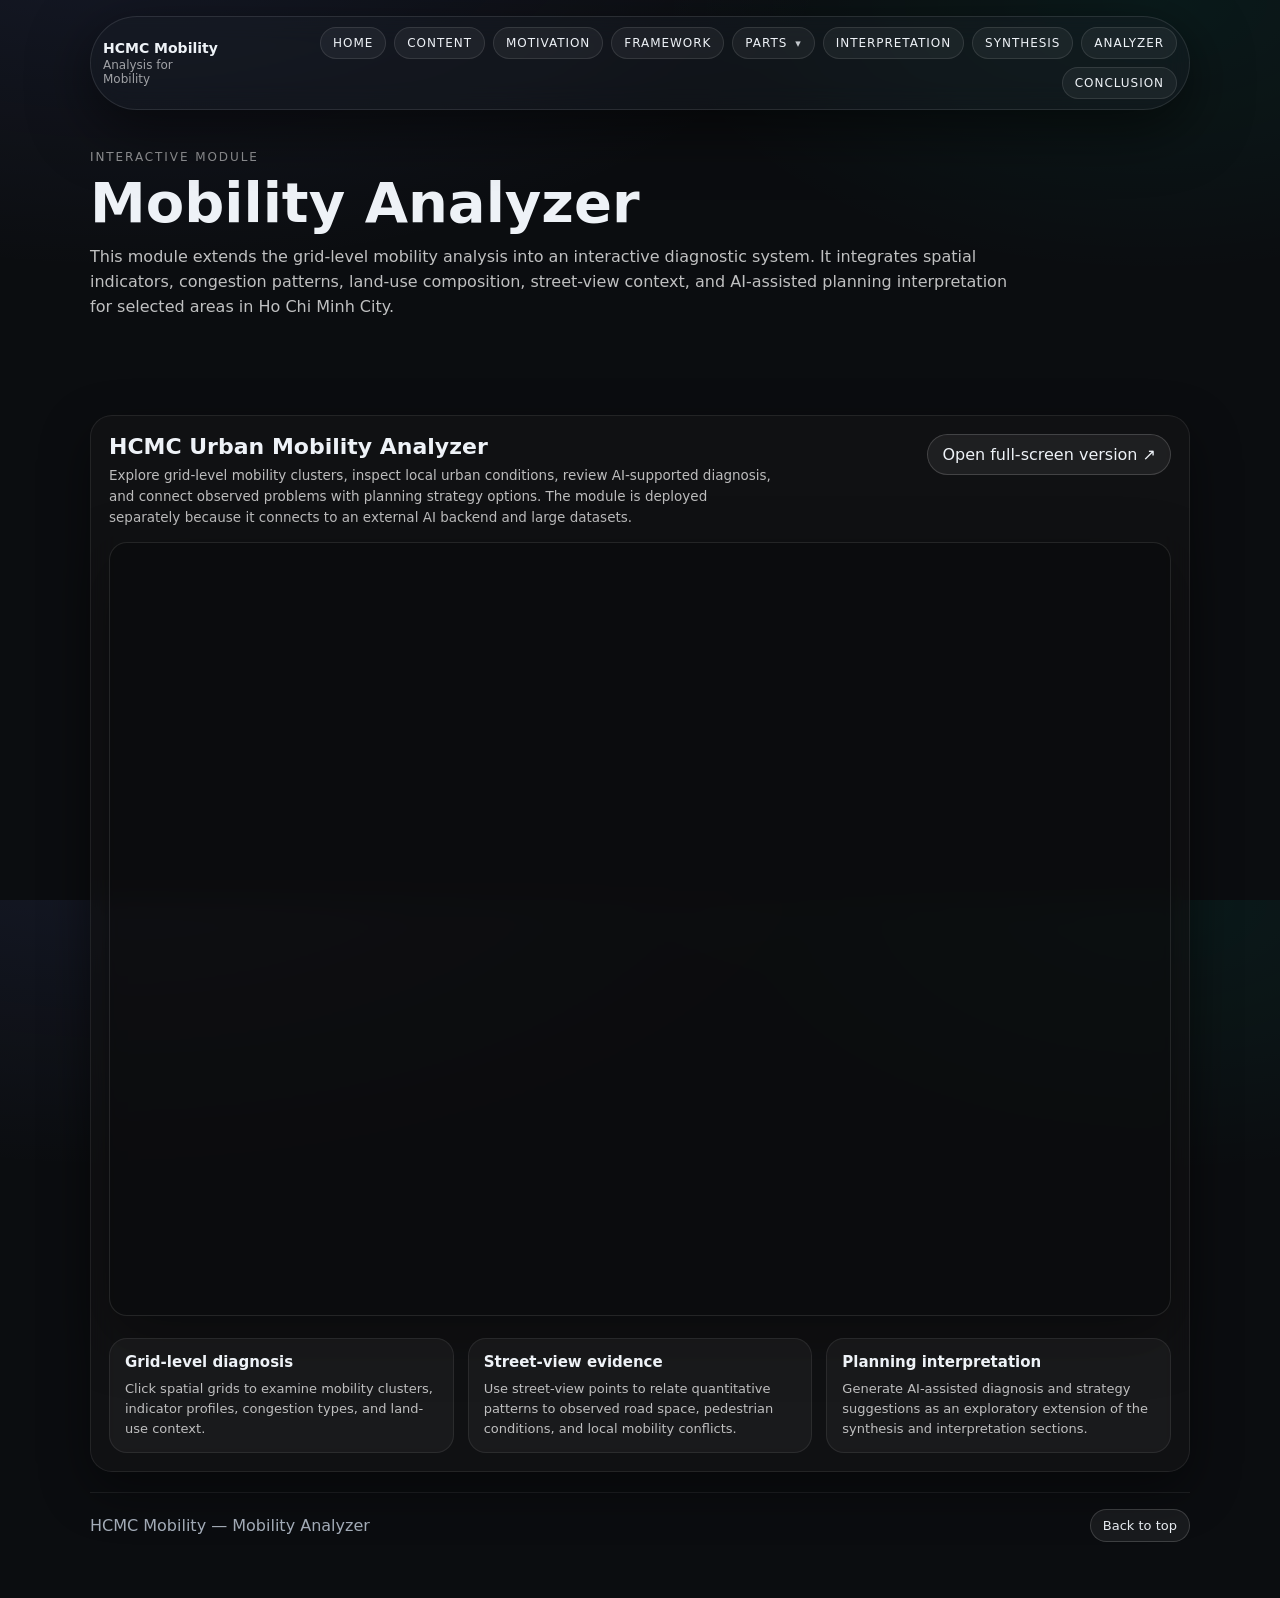
==== analyzer.html @ 1ded1384 "Create analyzer.html" ====
<!doctype html>
<html lang="en">
<head>
  <meta charset="utf-8" />
  <meta name="viewport" content="width=device-width,initial-scale=1" />
  <title>Mobility Analyzer | HCMC Mobility</title>
  <link rel="stylesheet" href="style.css" />

  <style>
    .page-pad{
      padding-top:110px;
    }

    .section-tight{
      padding:40px 0 56px;
    }

    .h1{
      font-size:56px;
      line-height:1.03;
      margin:0 0 12px;
    }

    .sublead{
      color:rgba(255,255,255,.74);
      max-width:92ch;
      line-height:1.58;
      margin:0;
    }

    .analyzer-card{
      border-radius:22px;
      padding:18px;
      background:rgba(20,20,22,.66);
      border:1px solid rgba(255,255,255,.08);
      box-shadow:0 18px 50px rgba(0,0,0,.42);
    }

    .embed-head{
      display:flex;
      align-items:flex-start;
      justify-content:space-between;
      gap:14px;
      margin-bottom:14px;
    }

    .embed-title{
      font-size:22px;
      margin:0 0 6px;
    }

    .embed-note{
      color:rgba(255,255,255,.72);
      margin:0;
      max-width:78ch;
      line-height:1.55;
      font-size:13.5px;
    }

    .btn-row{
      display:flex;
      gap:10px;
      flex-wrap:wrap;
      flex-shrink:0;
    }

    .embed-frame{
      width:100%;
      height:min(86vh,1080px);
      min-height:760px;
      border:0;
      border-radius:18px;
      background:rgba(0,0,0,.25);
      overflow:hidden;
      border:1px solid rgba(255,255,255,.10);
      box-shadow:0 20px 60px rgba(0,0,0,.35);
    }

    .note-grid{
      display:grid;
      grid-template-columns:repeat(3,minmax(0,1fr));
      gap:14px;
      margin-top:18px;
    }

    .note-card{
      border-radius:18px;
      padding:14px 15px;
      background:rgba(255,255,255,.04);
      border:1px solid rgba(255,255,255,.08);
    }

    .note-card h3{
      margin:0 0 8px;
      font-size:15px;
    }

    .note-card p{
      margin:0;
      color:rgba(255,255,255,.72);
      font-size:13px;
      line-height:1.52;
    }

    .footerbar{
      display:flex;
      align-items:center;
      justify-content:space-between;
      gap:12px;
      margin-top:20px;
      padding-top:16px;
      border-top:1px solid rgba(255,255,255,.08);
    }

    @media (max-width:980px){
      .h1{font-size:42px;}
      .embed-head{flex-direction:column;}
      .note-grid{grid-template-columns:1fr;}
      .embed-frame{min-height:680px;}
    }
  </style>
</head>

<body class="theme-dark">
  <header class="topbar glass" role="banner">
    <div class="topbar-left">
      <div class="brand">
        <div class="brand-title">HCMC Mobility</div>
        <div class="brand-sub">Analysis for Mobility</div>
      </div>
    </div>

    <nav class="topbar-nav" aria-label="Primary">
      <a class="pill" href="index.html">Home</a>
      <a class="pill" href="content.html">Content</a>
      <a class="pill" href="motivation.html">Motivation</a>
      <a class="pill" href="framework.html">Framework</a>

      <div class="pill dropdown" tabindex="0" aria-label="Parts">
        <span>Parts</span>
        <div class="dropdown-menu" role="menu">
          <a role="menuitem" href="part1.html">Part I — Traffic Distribution</a>
          <a role="menuitem" href="part2.html">Part II — Measuring Congestion</a>
          <a role="menuitem" href="part3.html">Part III — Public Transport Supply</a>
        </div>
      </div>

      <a class="pill" href="interpretation.html">Interpretation</a>
      <a class="pill" href="synthesis.html">Synthesis</a>
      <a class="pill active" href="analyzer.html">Analyzer</a>
      <a class="pill" href="conclusion.html">Conclusion</a>
    </nav>
  </header>

  <main class="page-pad">
    <section class="section-tight" id="top">
      <div class="container">
        <div class="kicker">INTERACTIVE MODULE</div>
        <h1 class="h1">Mobility Analyzer</h1>
        <p class="sublead">
          This module extends the grid-level mobility analysis into an interactive diagnostic system.
          It integrates spatial indicators, congestion patterns, land-use composition, street-view context,
          and AI-assisted planning interpretation for selected areas in Ho Chi Minh City.
        </p>
      </div>
    </section>

    <section class="section-tight">
      <div class="container">
        <div class="analyzer-card glass">
          <div class="embed-head">
            <div>
              <h2 class="embed-title">HCMC Urban Mobility Analyzer</h2>
              <p class="embed-note">
                Explore grid-level mobility clusters, inspect local urban conditions, review AI-supported diagnosis,
                and connect observed problems with planning strategy options. The module is deployed separately because
                it connects to an external AI backend and large datasets.
              </p>
            </div>

            <div class="btn-row">
              <a class="btn" href="https://defy-6.github.io/hcmc_ai_frontend/" target="_blank" rel="noopener">
                Open full-screen version ↗
              </a>
            </div>
          </div>

          <iframe
            class="embed-frame"
            src="https://defy-6.github.io/hcmc_ai_frontend/"
            title="HCMC Urban Mobility Analyzer"
            loading="lazy"
            referrerpolicy="no-referrer-when-downgrade"
            allow="fullscreen; clipboard-read; clipboard-write"
          ></iframe>

          <div class="note-grid">
            <div class="note-card">
              <h3>Grid-level diagnosis</h3>
              <p>
                Click spatial grids to examine mobility clusters, indicator profiles, congestion types,
                and land-use context.
              </p>
            </div>

            <div class="note-card">
              <h3>Street-view evidence</h3>
              <p>
                Use street-view points to relate quantitative patterns to observed road space,
                pedestrian conditions, and local mobility conflicts.
              </p>
            </div>

            <div class="note-card">
              <h3>Planning interpretation</h3>
              <p>
                Generate AI-assisted diagnosis and strategy suggestions as an exploratory extension
                of the synthesis and interpretation sections.
              </p>
            </div>
          </div>
        </div>

        <div class="footerbar">
          <div class="muted">HCMC Mobility — Mobility Analyzer</div>
          <a class="btn small" href="#top" onclick="window.scrollTo({top:0, behavior:'smooth'}); return false;">Back to top</a>
        </div>
      </div>
    </section>
  </main>
</body>
</html>
---- style.css ----
:root{
  --bg:#0b0d10;
  --text:#eef2f7;
  --muted:#a7b0bc;
  --card: rgba(18,22,28,.55);
  --glass: rgba(28,34,42,.35);
  --stroke: rgba(255,255,255,.10);
  --stroke2: rgba(255,255,255,.16);
  --shadow: 0 18px 60px rgba(0,0,0,.55);
  --radius: 18px;
  --radius2: 22px;
  --max: 1100px;
}

*{box-sizing:border-box}
html,body{height:100%}
body{
  margin:0;
  font-family: ui-sans-serif, system-ui, -apple-system, Segoe UI, Roboto, Helvetica, Arial;
  background: radial-gradient(1200px 600px at 10% -10%, rgba(120,140,255,.10), transparent 60%),
              radial-gradient(900px 500px at 90% 0%, rgba(0,255,210,.06), transparent 55%),
              var(--bg);
  color: var(--text);
}

a{color:inherit; text-decoration:none}
img{max-width:100%; display:block}

.container{width:min(var(--max), calc(100% - 48px)); margin:0 auto}

.glass{
  background: var(--glass);
  border:1px solid var(--stroke);
  box-shadow: var(--shadow);
  backdrop-filter: blur(14px);
  -webkit-backdrop-filter: blur(14px);
}

.card{
  border-radius: var(--radius2);
  padding:18px 18px 16px;
  background: var(--card);
  border:1px solid var(--stroke);
  box-shadow: 0 14px 50px rgba(0,0,0,.45);
}

.btn{
  display:inline-flex; align-items:center; justify-content:center;
  gap:10px;
  padding:10px 14px;
  border-radius: 999px;
  border:1px solid var(--stroke2);
  background: rgba(255,255,255,.06);
  transition: transform .15s ease, background .15s ease, border-color .15s ease;
  user-select:none;
}
.btn:hover{transform: translateY(-1px); background: rgba(255,255,255,.09)}
.btn.primary{
  background: rgba(255,255,255,.90);
  color:#12161c;
  border-color: rgba(255,255,255,.90);
}
.btn.primary:hover{background: rgba(255,255,255,.98)}
.btn.small{padding:8px 12px; font-size:13px}

.kicker{
  letter-spacing:.16em;
  font-size:12px;
  color: rgba(255,255,255,.55);
  margin-bottom:10px;
}
.h2{font-size:44px; line-height:1.05; margin:0 0 10px}
.h3{font-size:18px; margin:0 0 10px}
.lead{color: rgba(255,255,255,.72); max-width: 78ch; margin:0 0 22px; line-height:1.55}
.muted{color: var(--muted)}
.small{font-size:12.5px}

.section{padding:70px 0 64px}

/* Topbar */
.topbar{
  position:fixed;
  top:16px;
  left:50%;
  transform: translateX(-50%);
  width:min(var(--max), calc(100% - 36px));
  border-radius: 999px;
  padding:10px 12px;
  z-index:50;
  display:flex;
  align-items:center;
  justify-content:space-between;
  gap:14px;
}
.brand-title{font-weight:700; font-size:14px}
.brand-sub{font-size:12px; color: rgba(255,255,255,.60); margin-top:2px}

.topbar-nav{
  display:flex;
  align-items:center;
  gap:8px;
  flex-wrap:wrap;
  justify-content:flex-end;
}

.pill{
  display:inline-flex;
  align-items:center;
  gap:8px;
  padding:8px 12px;
  border-radius: 999px;
  border:1px solid rgba(255,255,255,.10);
  background: rgba(255,255,255,.05);
  font-size:12px;
  letter-spacing:.08em;
  text-transform:uppercase;
  white-space:nowrap;
  transition: background .15s ease, transform .15s ease, border-color .15s ease;
}
.pill:hover{background: rgba(255,255,255,.08); transform: translateY(-1px)}
.dropdown{position:relative; cursor:pointer}
.dropdown:after{content:"▾"; opacity:.8; font-size:11px}
.dropdown-menu{
  position:absolute;
  right:0;
  top:42px;
  min-width: 320px;
  padding:10px;
  border-radius: 14px;
  background: rgba(18,22,28,.85);
  border:1px solid rgba(255,255,255,.12);
  box-shadow: 0 18px 60px rgba(0,0,0,.55);
  backdrop-filter: blur(14px);
  display:none;
}
.dropdown:hover .dropdown-menu,
.dropdown:focus-within .dropdown-menu{display:block}
.dropdown-menu a{
  display:block;
  padding:10px 10px;
  border-radius: 12px;
  color: rgba(255,255,255,.88);
  font-size:13px;
  letter-spacing:0;
  text-transform:none;
  border:1px solid transparent;
}
.dropdown-menu a:hover{
  background: rgba(255,255,255,.06);
  border-color: rgba(255,255,255,.10);
}

/* HERO */
.hero{
  position:relative;
  min-height: 92vh;
  padding-top: 120px;
  display:flex;
  align-items:flex-end;
}
.hero-bg{position:absolute; inset:0; overflow:hidden}
.hero-slide{
  position:absolute; inset:0;
  background-size:cover;
  background-position:center;
  opacity:0;
  transform: scale(1.02);
  transition: opacity 900ms ease, transform 1500ms ease;
}
.hero-slide.is-active{
  opacity:1;
  transform: scale(1.00);
}
.hero-vignette{
  position:absolute; inset:0;
  background:
    radial-gradient(900px 520px at 20% 70%, rgba(0,0,0,.15), rgba(0,0,0,.75) 70%),
    linear-gradient(to bottom, rgba(0,0,0,.45), rgba(0,0,0,.55));
}

.hero-inner{
  position:relative;
  padding: 0 0 66px;
}
.hero-tag{
  display:inline-flex;
  padding:7px 12px;
  border-radius: 999px;
  border:1px solid rgba(255,255,255,.14);
  background: rgba(0,0,0,.25);
  font-size:12px;
  letter-spacing:.14em;
}
.hero-title{
  margin:14px 0 10px;
  font-size: 56px;
  line-height:1.02;
}
.hero-subtitle{
  margin:0 0 18px;
  color: rgba(255,255,255,.78);
  max-width: 70ch;
  line-height:1.55;
}
.hero-actions{display:flex; gap:10px; margin-top: 10px}
.hero-scroll{
  display:inline-flex;
  align-items:center;
  gap:10px;
  margin-top: 18px;
  color: rgba(255,255,255,.70);
  border:1px solid rgba(255,255,255,.12);
  background: rgba(0,0,0,.22);
  padding:10px 12px;
  border-radius: 999px;
}
.hero-scroll:hover{background: rgba(0,0,0,.30)}
.hero-scroll .chev{opacity:.9}

.hero-dots{display:flex; gap:8px; margin-top:12px}
.dot{
  width:10px; height:10px; border-radius:999px;
  border:1px solid rgba(255,255,255,.22);
  background: rgba(255,255,255,.08);
  cursor:pointer;
}
.dot.is-active{background: rgba(255,255,255,.85)}

/* Layout helpers */
.grid-2{
  display:grid;
  grid-template-columns: 1fr 1fr;
  gap:16px;
}
@media (max-width: 860px){
  .topbar{top:10px}
  .hero-title{font-size:44px}
  .grid-2{grid-template-columns: 1fr}
  .dropdown-menu{min-width: 260px}
}

/* bullets */
.bullets{
  margin:0;
  padding-left: 18px;
  color: rgba(255,255,255,.82);
}
.bullets li{margin:8px 0; line-height:1.45}

/* Motivation image */
.img-wrap{margin-top:14px}
.img-label{font-size:12px; color: rgba(255,255,255,.55); margin:0 0 8px}
.img{
  border-radius: 16px;
  border:1px solid rgba(255,255,255,.10);
  box-shadow: 0 18px 50px rgba(0,0,0,.45);
  width:100%;
  height:auto;
}

/* Pie */
.pie-wrap{position:relative; margin-top:10px}
.pie{
  width:100%;
  max-width: 520px;
  height:auto;
  display:block;
  margin: 8px auto 0;
  filter: drop-shadow(0 18px 40px rgba(0,0,0,.55));
}
.pie-legend{
  display:grid;
  gap:8px;
  margin-top: 10px;
  padding:12px 12px;
  border-radius: 16px;
  border:1px solid rgba(255,255,255,.10);
  background: rgba(0,0,0,.20);
}
.legend-row{display:flex; justify-content:space-between; gap:12px}
.legend-k{color: rgba(255,255,255,.55); font-size:12px}
.legend-v{font-weight:650}

.tooltip{
  position:absolute;
  pointer-events:none;
  opacity:0;
  transform: translateY(6px);
  transition: opacity .12s ease, transform .12s ease;
  padding:8px 10px;
  border-radius: 12px;
  background: rgba(18,22,28,.92);
  border:1px solid rgba(255,255,255,.14);
  box-shadow: 0 18px 60px rgba(0,0,0,.55);
  font-size:12.5px;
}
.tooltip.is-on{opacity:1; transform: translateY(0)}

/* Chapters */
.chapters-head{
  display:flex;
  align-items:flex-end;
  justify-content:space-between;
  gap:16px;
  margin-bottom: 14px;
}
.follow{
  display:inline-flex;
  align-items:center;
  gap:10px;
  padding:10px 12px;
  border-radius: 999px;
  border:1px solid rgba(255,255,255,.12);
  background: rgba(255,255,255,.05);
  color: rgba(255,255,255,.78);
}
.follow:hover{background: rgba(255,255,255,.08)}
.follow .chev{opacity:.9}

.chapters-grid{
  display:grid;
  grid-template-columns: 1fr 1fr;
  gap:14px;
}
@media (max-width: 860px){
  .chapters-head{flex-direction:column; align-items:flex-start}
  .chapters-grid{grid-template-columns: 1fr}
}

.chapter{padding:16px 16px}
.chapter-title{font-weight:750; margin-bottom:8px}
.chapter-desc{color: rgba(255,255,255,.72); line-height:1.45}

/* footer */
.footerbar{
  margin-top: 20px;
  display:flex;
  align-items:center;
  justify-content:space-between;
  gap:12px;
  padding-top: 16px;
  border-top: 1px solid rgba(255,255,255,.08);
}
/* =========================
   PART PAGES — MAP PANELS
========================= */

.panel-grid{
  display:grid;
  grid-template-columns: 1fr 1fr 1fr;
  gap:14px;
}

@media (max-width: 980px){
  .panel-grid{grid-template-columns:1fr}
}

.map-panel{
  padding: 0;
  overflow: hidden;
  border-radius: var(--radius2);
}

.panel-head{
  padding: 16px 16px 12px;
  display:flex;
  align-items:flex-start;
  justify-content:space-between;
  gap:12px;
  border-bottom: 1px solid rgba(255,255,255,.08);
}

.panel-meta{min-width: 0}
.panel-title{
  margin:0 0 6px;
  font-weight: 750;
  font-size: 14px;
}
.panel-desc{
  margin:0;
  color: rgba(255,255,255,.70);
  font-size: 12.5px;
  line-height: 1.35;
  max-width: 42ch;
}

/* toggle pills */
.seg{
  display:inline-flex;
  gap:6px;
  padding:6px;
  border-radius: 999px;
  border:1px solid rgba(255,255,255,.10);
  background: rgba(0,0,0,.18);
  flex-shrink:0;
}
.seg button{
  appearance:none;
  border:none;
  cursor:pointer;
  padding:7px 10px;
  border-radius:999px;
  background: transparent;
  color: rgba(255,255,255,.78);
  font-size:12px;
  line-height:1;
  transition: background .15s ease, transform .15s ease;
}
.seg button:hover{transform: translateY(-1px)}
.seg button[aria-pressed="true"]{
  background: rgba(255,255,255,.12);
  color: rgba(255,255,255,.95);
}

/* map box */
.map-wrap{position:relative}
.map{
  height: 360px;
  width: 100%;
}

/* legend style (glass) */
.legend{
  position:absolute;
  right: 10px;
  bottom: 10px;
  z-index: 600;
  padding:10px 10px;
  border-radius: 14px;
  background: rgba(18,22,28,.85);
  border:1px solid rgba(255,255,255,.12);
  box-shadow: 0 18px 60px rgba(0,0,0,.55);
  backdrop-filter: blur(14px);
  color: rgba(255,255,255,.88);
  font-size: 12px;
  min-width: 165px;
}
.legend .lg-title{
  margin: 0 0 6px;
  font-weight: 750;
  font-size: 12px;
}
.legend .row{
  display:grid;
  grid-template-columns: 14px 1fr;
  gap: 8px;
  align-items:center;
  margin: 4px 0;
}
.legend .sw{
  width:14px;
  height:10px;
  border-radius:3px;
  border:1px solid rgba(255,255,255,.18);
}

/* footer text */
.panel-foot{
  padding: 10px 16px 14px;
  border-top: 1px solid rgba(255,255,255,.08);
  color: rgba(255,255,255,.60);
}

/* make leaflet controls match dark theme */
.leaflet-control-zoom a{
  background: rgba(18,22,28,.85) !important;
  color: rgba(255,255,255,.92) !important;
  border: 1px solid rgba(255,255,255,.12) !important;
}
.leaflet-control-attribution{
  background: rgba(18,22,28,.70) !important;
  color: rgba(255,255,255,.65) !important;
  border-radius: 12px;
  padding: 2px 8px;
  margin: 0 8px 8px 0;
}
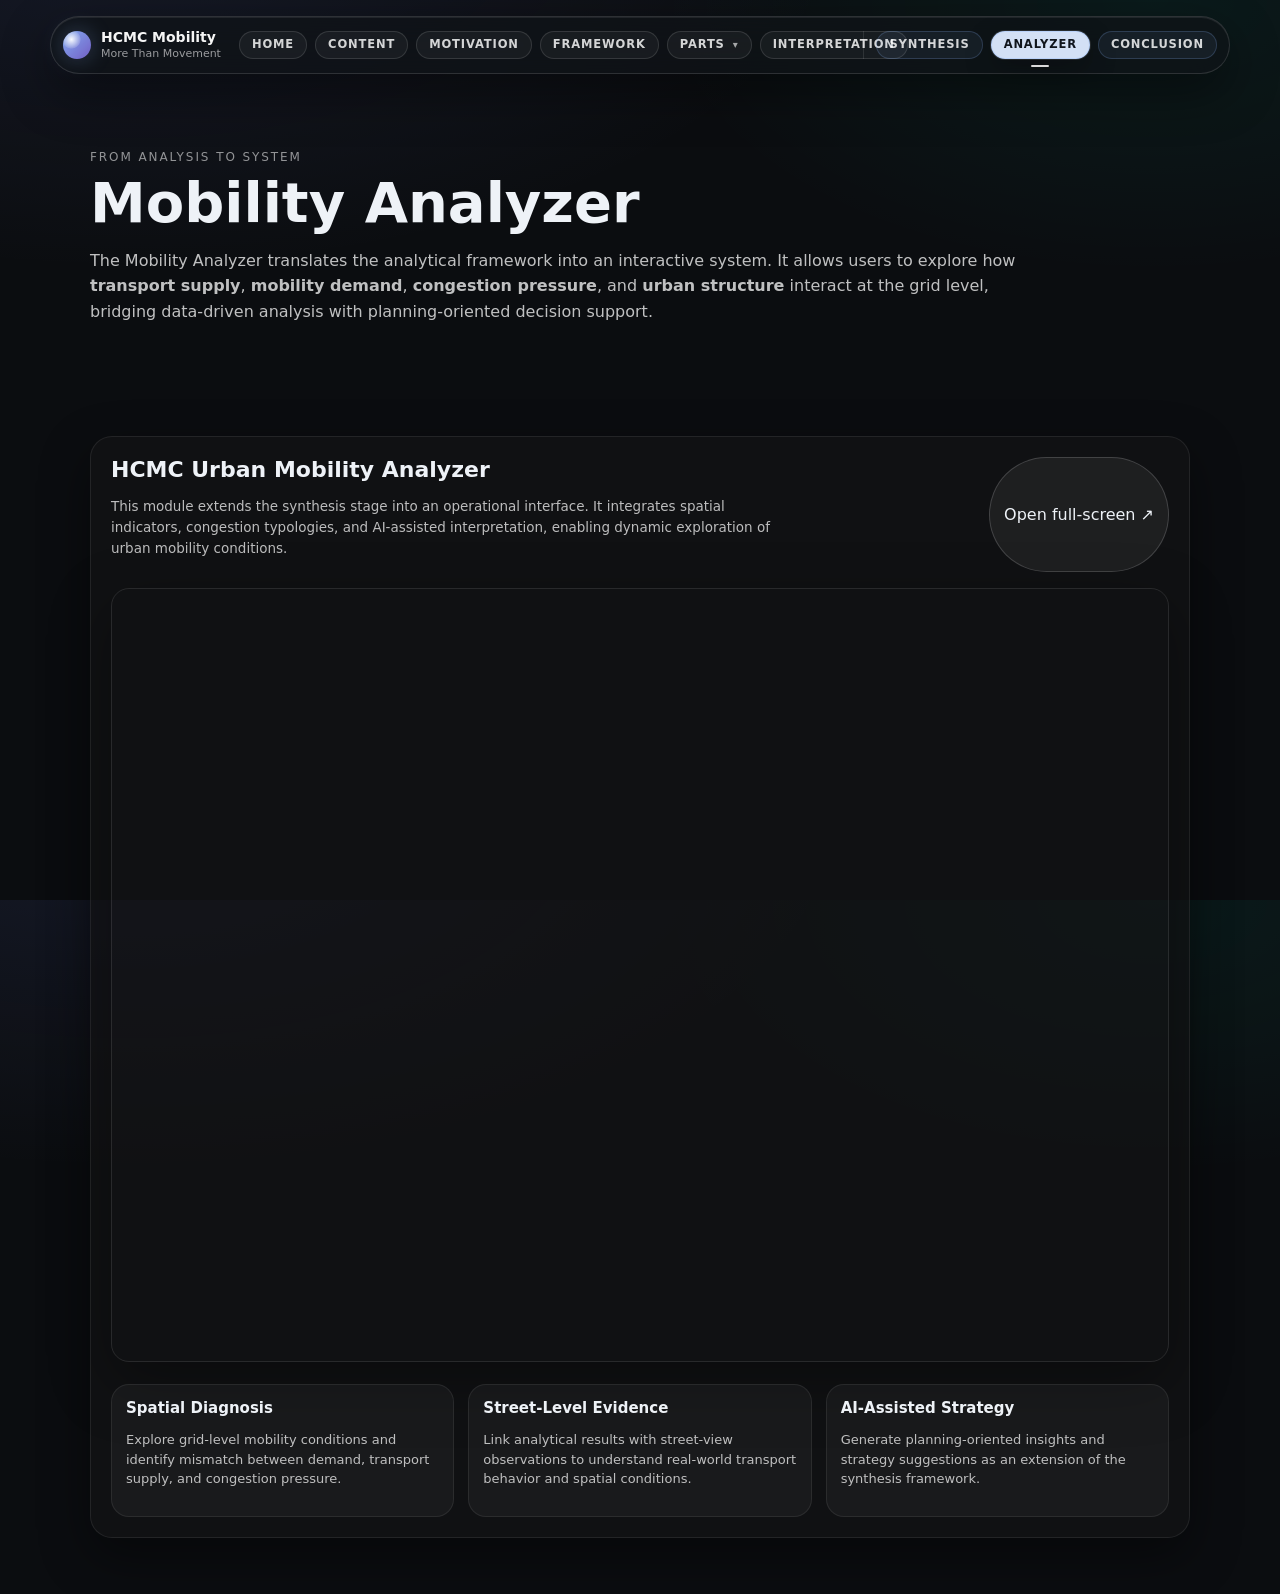
==== commit 7fff32bc: "Update analyzer.html" ====
--- a/analyzer.html
+++ b/analyzer.html
@@ -7,30 +7,21 @@
   <link rel="stylesheet" href="style.css" />
 
   <style>
-    .page-pad{
-      padding-top:110px;
-    }
-
-    .section-tight{
-      padding:40px 0 56px;
-    }
-
-    .h1{
-      font-size:56px;
-      line-height:1.03;
-      margin:0 0 12px;
-    }
+    .page-pad{ padding-top:110px; }
+
+    .section-tight{ padding:40px 0 56px; }
+
+    .h1{ font-size:56px; line-height:1.03; margin:0 0 12px; }
 
     .sublead{
       color:rgba(255,255,255,.74);
       max-width:92ch;
-      line-height:1.58;
-      margin:0;
+      line-height:1.6;
     }
 
     .analyzer-card{
       border-radius:22px;
-      padding:18px;
+      padding:20px;
       background:rgba(20,20,22,.66);
       border:1px solid rgba(255,255,255,.08);
       box-shadow:0 18px 50px rgba(0,0,0,.42);
@@ -38,10 +29,9 @@
 
     .embed-head{
       display:flex;
-      align-items:flex-start;
       justify-content:space-between;
-      gap:14px;
-      margin-bottom:14px;
+      gap:16px;
+      margin-bottom:16px;
     }
 
     .embed-title{
@@ -51,41 +41,30 @@
 
     .embed-note{
       color:rgba(255,255,255,.72);
-      margin:0;
       max-width:78ch;
       line-height:1.55;
       font-size:13.5px;
-    }
-
-    .btn-row{
-      display:flex;
-      gap:10px;
-      flex-wrap:wrap;
-      flex-shrink:0;
     }
 
     .embed-frame{
       width:100%;
       height:min(86vh,1080px);
       min-height:760px;
-      border:0;
       border-radius:18px;
-      background:rgba(0,0,0,.25);
-      overflow:hidden;
       border:1px solid rgba(255,255,255,.10);
       box-shadow:0 20px 60px rgba(0,0,0,.35);
     }
 
     .note-grid{
       display:grid;
-      grid-template-columns:repeat(3,minmax(0,1fr));
+      grid-template-columns:repeat(3,1fr);
       gap:14px;
       margin-top:18px;
     }
 
     .note-card{
       border-radius:18px;
-      padding:14px 15px;
+      padding:14px;
       background:rgba(255,255,255,.04);
       border:1px solid rgba(255,255,255,.08);
     }
@@ -96,137 +75,138 @@
     }
 
     .note-card p{
-      margin:0;
       color:rgba(255,255,255,.72);
       font-size:13px;
-      line-height:1.52;
-    }
-
-    .footerbar{
-      display:flex;
-      align-items:center;
-      justify-content:space-between;
-      gap:12px;
-      margin-top:20px;
-      padding-top:16px;
-      border-top:1px solid rgba(255,255,255,.08);
-    }
-
-    @media (max-width:980px){
+      line-height:1.5;
+    }
+
+    @media (max-width:900px){
       .h1{font-size:42px;}
-      .embed-head{flex-direction:column;}
       .note-grid{grid-template-columns:1fr;}
-      .embed-frame{min-height:680px;}
     }
   </style>
 </head>
 
 <body class="theme-dark">
-  <header class="topbar glass" role="banner">
-    <div class="topbar-left">
-      <div class="brand">
-        <div class="brand-title">HCMC Mobility</div>
-        <div class="brand-sub">Analysis for Mobility</div>
-      </div>
-    </div>
-
-    <nav class="topbar-nav" aria-label="Primary">
+
+<!-- ✅ 统一新版 header -->
+<header class="topbar glass">
+  <div class="brand">
+    <div class="brand-mark"></div>
+    <div>
+      <div class="brand-title">HCMC Mobility</div>
+      <div class="brand-sub">More Than Movement</div>
+    </div>
+  </div>
+
+  <nav class="topbar-nav">
+    <div class="nav-group nav-main">
       <a class="pill" href="index.html">Home</a>
       <a class="pill" href="content.html">Content</a>
       <a class="pill" href="motivation.html">Motivation</a>
       <a class="pill" href="framework.html">Framework</a>
 
-      <div class="pill dropdown" tabindex="0" aria-label="Parts">
+      <div class="pill dropdown">
         <span>Parts</span>
-        <div class="dropdown-menu" role="menu">
-          <a role="menuitem" href="part1.html">Part I — Traffic Distribution</a>
-          <a role="menuitem" href="part2.html">Part II — Measuring Congestion</a>
-          <a role="menuitem" href="part3.html">Part III — Public Transport Supply</a>
+        <div class="dropdown-menu">
+          <a href="part1.html">Part I</a>
+          <a href="part2.html">Part II</a>
+          <a href="part3.html">Part III</a>
         </div>
       </div>
 
       <a class="pill" href="interpretation.html">Interpretation</a>
-      <a class="pill" href="synthesis.html">Synthesis</a>
-      <a class="pill active" href="analyzer.html">Analyzer</a>
-      <a class="pill" href="conclusion.html">Conclusion</a>
-    </nav>
-  </header>
-
-  <main class="page-pad">
-    <section class="section-tight" id="top">
-      <div class="container">
-        <div class="kicker">INTERACTIVE MODULE</div>
-        <h1 class="h1">Mobility Analyzer</h1>
-        <p class="sublead">
-          This module extends the grid-level mobility analysis into an interactive diagnostic system.
-          It integrates spatial indicators, congestion patterns, land-use composition, street-view context,
-          and AI-assisted planning interpretation for selected areas in Ho Chi Minh City.
-        </p>
+    </div>
+
+    <div class="nav-group nav-output">
+      <a class="pill output" href="synthesis.html">Synthesis</a>
+      <a class="pill output strong active" href="analyzer.html">Analyzer</a>
+      <a class="pill output" href="conclusion.html">Conclusion</a>
+    </div>
+  </nav>
+</header>
+
+<!-- ========================= -->
+
+<main class="page-pad">
+
+  <!-- TITLE -->
+  <section class="section-tight">
+    <div class="container">
+      <div class="kicker">FROM ANALYSIS TO SYSTEM</div>
+      <h1 class="h1">Mobility Analyzer</h1>
+
+      <p class="sublead">
+        The Mobility Analyzer translates the analytical framework into an interactive system.
+        It allows users to explore how <b>transport supply</b>, <b>mobility demand</b>,
+        <b>congestion pressure</b>, and <b>urban structure</b> interact at the grid level,
+        bridging data-driven analysis with planning-oriented decision support.
+      </p>
+    </div>
+  </section>
+
+  <!-- EMBED -->
+  <section class="section-tight">
+    <div class="container">
+      <div class="analyzer-card">
+
+        <div class="embed-head">
+          <div>
+            <h2 class="embed-title">HCMC Urban Mobility Analyzer</h2>
+            <p class="embed-note">
+              This module extends the synthesis stage into an operational interface.
+              It integrates spatial indicators, congestion typologies, and AI-assisted interpretation,
+              enabling dynamic exploration of urban mobility conditions.
+            </p>
+          </div>
+
+          <a class="btn" href="https://defy-6.github.io/hcmc_ai_frontend/" target="_blank">
+            Open full-screen ↗
+          </a>
+        </div>
+
+        <iframe
+          class="embed-frame"
+          src="https://defy-6.github.io/hcmc_ai_frontend/"
+          loading="lazy"
+        ></iframe>
+
+        <!-- FEATURES -->
+        <div class="note-grid">
+
+          <div class="note-card">
+            <h3>Spatial Diagnosis</h3>
+            <p>
+              Explore grid-level mobility conditions and identify mismatch between demand,
+              transport supply, and congestion pressure.
+            </p>
+          </div>
+
+          <div class="note-card">
+            <h3>Street-Level Evidence</h3>
+            <p>
+              Link analytical results with street-view observations to understand real-world
+              transport behavior and spatial conditions.
+            </p>
+          </div>
+
+          <div class="note-card">
+            <h3>AI-Assisted Strategy</h3>
+            <p>
+              Generate planning-oriented insights and strategy suggestions as an extension
+              of the synthesis framework.
+            </p>
+          </div>
+
+        </div>
+
       </div>
-    </section>
-
-    <section class="section-tight">
-      <div class="container">
-        <div class="analyzer-card glass">
-          <div class="embed-head">
-            <div>
-              <h2 class="embed-title">HCMC Urban Mobility Analyzer</h2>
-              <p class="embed-note">
-                Explore grid-level mobility clusters, inspect local urban conditions, review AI-supported diagnosis,
-                and connect observed problems with planning strategy options. The module is deployed separately because
-                it connects to an external AI backend and large datasets.
-              </p>
-            </div>
-
-            <div class="btn-row">
-              <a class="btn" href="https://defy-6.github.io/hcmc_ai_frontend/" target="_blank" rel="noopener">
-                Open full-screen version ↗
-              </a>
-            </div>
-          </div>
-
-          <iframe
-            class="embed-frame"
-            src="https://defy-6.github.io/hcmc_ai_frontend/"
-            title="HCMC Urban Mobility Analyzer"
-            loading="lazy"
-            referrerpolicy="no-referrer-when-downgrade"
-            allow="fullscreen; clipboard-read; clipboard-write"
-          ></iframe>
-
-          <div class="note-grid">
-            <div class="note-card">
-              <h3>Grid-level diagnosis</h3>
-              <p>
-                Click spatial grids to examine mobility clusters, indicator profiles, congestion types,
-                and land-use context.
-              </p>
-            </div>
-
-            <div class="note-card">
-              <h3>Street-view evidence</h3>
-              <p>
-                Use street-view points to relate quantitative patterns to observed road space,
-                pedestrian conditions, and local mobility conflicts.
-              </p>
-            </div>
-
-            <div class="note-card">
-              <h3>Planning interpretation</h3>
-              <p>
-                Generate AI-assisted diagnosis and strategy suggestions as an exploratory extension
-                of the synthesis and interpretation sections.
-              </p>
-            </div>
-          </div>
-        </div>
-
-        <div class="footerbar">
-          <div class="muted">HCMC Mobility — Mobility Analyzer</div>
-          <a class="btn small" href="#top" onclick="window.scrollTo({top:0, behavior:'smooth'}); return false;">Back to top</a>
-        </div>
-      </div>
-    </section>
-  </main>
+    </div>
+  </section>
+
+</main>
+
+<script src="script.js"></script>
+
 </body>
 </html>
--- a/style.css
+++ b/style.css
@@ -77,79 +77,300 @@
 
 .section{padding:70px 0 64px}
 
-/* Topbar */
+/* =========================
+   Portfolio-level Topbar
+========================= */
+
 .topbar{
   position:fixed;
   top:16px;
   left:50%;
-  transform: translateX(-50%);
-  width:min(var(--max), calc(100% - 36px));
-  border-radius: 999px;
-  padding:10px 12px;
-  z-index:50;
+  transform:translateX(-50%);
+  width:min(1180px, calc(100% - 36px));
+  min-height:58px;
+  border-radius:999px;
+  padding:9px 12px;
+  z-index:1000;
+
+  display:flex;
+  align-items:center;
+  justify-content:space-between;
+  gap:18px;
+
+  background:rgba(16,19,24,.74);
+  border:1px solid rgba(255,255,255,.13);
+  box-shadow:
+    0 18px 50px rgba(0,0,0,.42),
+    inset 0 1px 0 rgba(255,255,255,.08);
+  backdrop-filter:blur(18px);
+  -webkit-backdrop-filter:blur(18px);
+}
+
+.topbar.is-scrolled{
+  top:10px;
+  min-height:52px;
+  background:rgba(13,16,20,.88);
+  border-color:rgba(255,255,255,.18);
+  box-shadow:
+    0 20px 60px rgba(0,0,0,.55),
+    inset 0 1px 0 rgba(255,255,255,.08);
+}
+
+.brand{
+  display:flex;
+  align-items:center;
+  gap:10px;
+  flex:0 0 auto;
+}
+
+.brand-link{
+  text-decoration:none;
+}
+
+.brand-mark{
+  width:28px;
+  height:28px;
+  border-radius:999px;
+  background:
+    radial-gradient(circle at 30% 30%, rgba(255,255,255,.95), rgba(255,255,255,.15) 32%, transparent 34%),
+    linear-gradient(135deg, rgba(141,183,255,.95), rgba(148,120,255,.75));
+  box-shadow:0 0 22px rgba(141,183,255,.28);
+}
+
+.brand-title{
+  font-weight:800;
+  font-size:14px;
+  line-height:1.05;
+  color:rgba(255,255,255,.96);
+}
+
+.brand-sub{
+  font-size:11px;
+  line-height:1.15;
+  color:rgba(255,255,255,.58);
+  margin-top:3px;
+}
+
+.topbar-nav{
+  flex:1 1 auto;
+  min-width:0;
   display:flex;
   align-items:center;
   justify-content:space-between;
   gap:14px;
-}
-.brand-title{font-weight:700; font-size:14px}
-.brand-sub{font-size:12px; color: rgba(255,255,255,.60); margin-top:2px}
-
-.topbar-nav{
+  flex-wrap:nowrap;
+}
+
+.nav-group{
   display:flex;
   align-items:center;
   gap:8px;
-  flex-wrap:wrap;
-  justify-content:flex-end;
+  min-width:0;
+  flex-wrap:nowrap;
+}
+
+.nav-main{
+  flex:1 1 auto;
+}
+
+.nav-output{
+  flex:0 0 auto;
+  padding-left:12px;
+  border-left:1px solid rgba(255,255,255,.10);
 }
 
 .pill{
+  position:relative;
   display:inline-flex;
   align-items:center;
-  gap:8px;
-  padding:8px 12px;
-  border-radius: 999px;
-  border:1px solid rgba(255,255,255,.10);
-  background: rgba(255,255,255,.05);
-  font-size:12px;
-  letter-spacing:.08em;
+  justify-content:center;
+  gap:7px;
+
+  padding:7px 12px;
+  border-radius:999px;
+  border:1px solid rgba(255,255,255,.12);
+  background:rgba(255,255,255,.045);
+  color:rgba(255,255,255,.82);
+
+  font-size:11.5px;
+  font-weight:750;
+  line-height:1;
+  letter-spacing:.075em;
   text-transform:uppercase;
   white-space:nowrap;
-  transition: background .15s ease, transform .15s ease, border-color .15s ease;
-}
-.pill:hover{background: rgba(255,255,255,.08); transform: translateY(-1px)}
-.dropdown{position:relative; cursor:pointer}
-.dropdown:after{content:"▾"; opacity:.8; font-size:11px}
+  text-decoration:none;
+
+  transition:
+    transform .18s ease,
+    background .18s ease,
+    border-color .18s ease,
+    color .18s ease,
+    box-shadow .18s ease;
+}
+
+.pill:hover{
+  transform:translateY(-1px);
+  background:rgba(255,255,255,.095);
+  border-color:rgba(255,255,255,.24);
+  color:rgba(255,255,255,.98);
+  box-shadow:0 8px 24px rgba(0,0,0,.20);
+}
+
+.pill.active{
+  background:rgba(255,255,255,.92);
+  color:#11161d;
+  border-color:rgba(255,255,255,.95);
+  box-shadow:
+    0 10px 28px rgba(0,0,0,.26),
+    0 0 0 1px rgba(255,255,255,.12);
+}
+
+.pill.active::after{
+  content:"";
+  position:absolute;
+  left:50%;
+  bottom:-9px;
+  transform:translateX(-50%);
+  width:18px;
+  height:2px;
+  border-radius:99px;
+  background:rgba(255,255,255,.85);
+}
+
+.pill.output{
+  background:rgba(141,183,255,.07);
+  border-color:rgba(141,183,255,.20);
+}
+
+.pill.output:hover{
+  background:rgba(141,183,255,.14);
+  border-color:rgba(141,183,255,.34);
+}
+
+.pill.output.strong{
+  color:rgba(220,234,255,.98);
+  background:rgba(141,183,255,.14);
+  border-color:rgba(141,183,255,.36);
+}
+
+.pill.output.strong.active{
+  background:rgba(220,234,255,.96);
+  color:#10151d;
+}
+
+.dropdown{
+  cursor:pointer;
+}
+
+.dropdown::after{
+  content:"▾";
+  font-size:10px;
+  opacity:.75;
+  margin-left:1px;
+}
+
 .dropdown-menu{
   position:absolute;
+  top:calc(100% + 12px);
   right:0;
-  top:42px;
-  min-width: 320px;
-  padding:10px;
-  border-radius: 14px;
-  background: rgba(18,22,28,.85);
-  border:1px solid rgba(255,255,255,.12);
-  box-shadow: 0 18px 60px rgba(0,0,0,.55);
-  backdrop-filter: blur(14px);
-  display:none;
-}
+  min-width:300px;
+  padding:9px;
+  border-radius:16px;
+
+  background:rgba(16,19,24,.94);
+  border:1px solid rgba(255,255,255,.14);
+  box-shadow:0 18px 60px rgba(0,0,0,.56);
+  backdrop-filter:blur(18px);
+  -webkit-backdrop-filter:blur(18px);
+
+  opacity:0;
+  visibility:hidden;
+  transform:translateY(6px);
+  transition:opacity .16s ease, transform .16s ease, visibility .16s ease;
+}
+
 .dropdown:hover .dropdown-menu,
-.dropdown:focus-within .dropdown-menu{display:block}
+.dropdown:focus-within .dropdown-menu{
+  opacity:1;
+  visibility:visible;
+  transform:translateY(0);
+}
+
 .dropdown-menu a{
   display:block;
-  padding:10px 10px;
-  border-radius: 12px;
-  color: rgba(255,255,255,.88);
+  padding:11px 12px;
+  border-radius:12px;
+  color:rgba(255,255,255,.84);
   font-size:13px;
+  font-weight:600;
   letter-spacing:0;
   text-transform:none;
+  text-decoration:none;
   border:1px solid transparent;
 }
+
 .dropdown-menu a:hover{
-  background: rgba(255,255,255,.06);
-  border-color: rgba(255,255,255,.10);
-}
-
+  background:rgba(255,255,255,.07);
+  border-color:rgba(255,255,255,.12);
+  color:rgba(255,255,255,.98);
+}
+
+/* Responsive fallback */
+@media (max-width: 1080px){
+  .topbar{
+    width:calc(100% - 24px);
+    border-radius:24px;
+    align-items:flex-start;
+  }
+
+  .topbar-nav{
+    flex-direction:column;
+    align-items:flex-end;
+    gap:8px;
+  }
+
+  .nav-main,
+  .nav-output{
+    flex-wrap:wrap;
+    justify-content:flex-end;
+  }
+
+  .nav-output{
+    padding-left:0;
+    border-left:0;
+  }
+}
+
+@media (max-width: 760px){
+  .topbar{
+    position:sticky;
+    top:8px;
+    transform:none;
+    left:auto;
+    margin:8px auto 0;
+    width:calc(100% - 16px);
+    border-radius:20px;
+    flex-direction:column;
+  }
+
+  .topbar-nav{
+    width:100%;
+    align-items:flex-start;
+  }
+
+  .nav-main,
+  .nav-output{
+    width:100%;
+    justify-content:flex-start;
+    overflow-x:auto;
+    padding-bottom:2px;
+  }
+
+  .pill{
+    font-size:11px;
+    padding:7px 10px;
+  }
+}
 /* HERO */
 .hero{
   position:relative;
@@ -473,4 +694,4 @@
   border-radius: 12px;
   padding: 2px 8px;
   margin: 0 8px 8px 0;
-}+}
